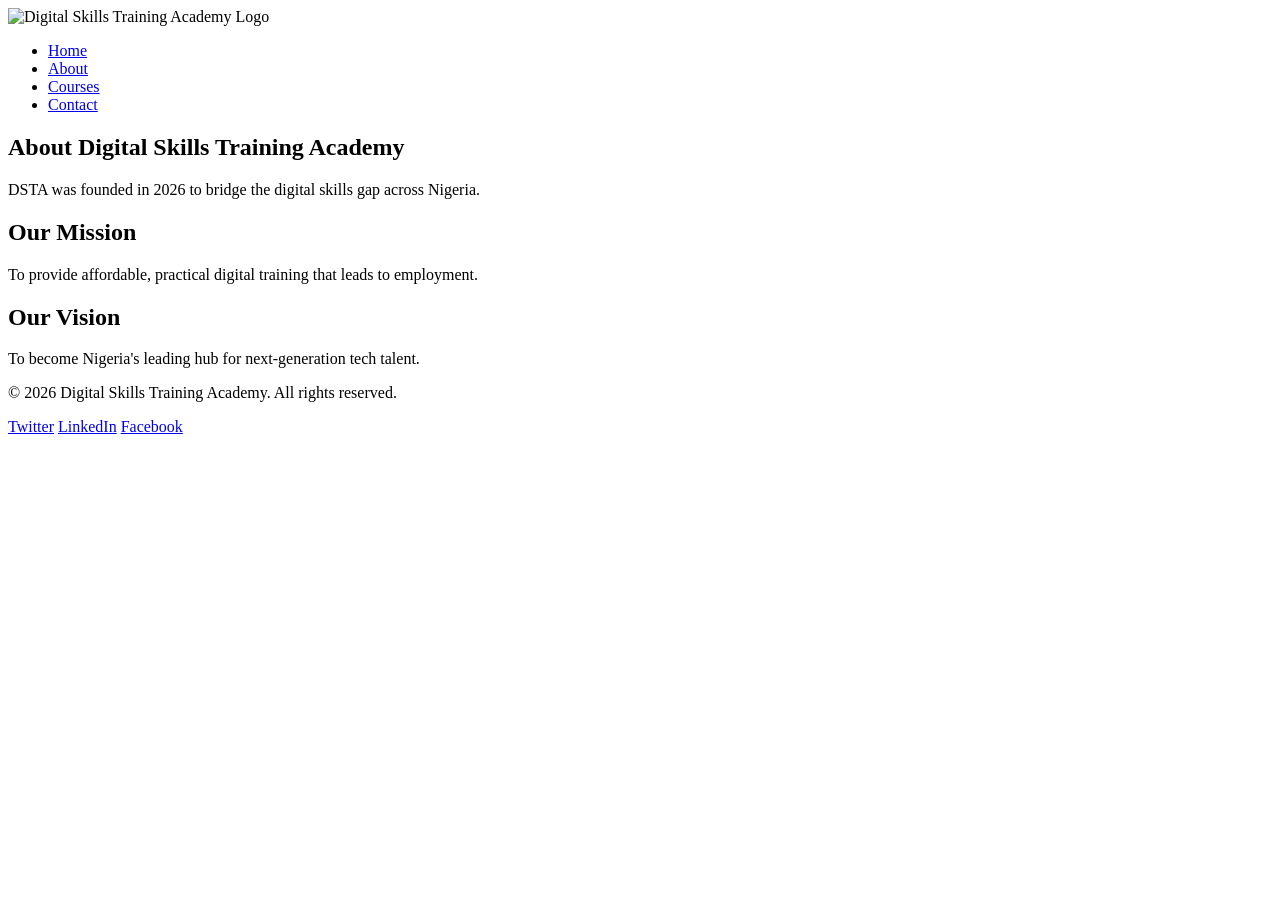
==== about.html @ 165c5e78 "about.html" ====
<!DOCTYPE html>
<html lang="en">
<head>
    <meta charset="UTF-8">
    <meta name="viewport" content="width=device-width, initial-scale=1.0">
    <title>About Us - Digital Skills Training Academy</title>
    <link rel="stylesheet" href="css/style.css">
</head>
<body>
    <header>
        <img src="/images /logo.png" alt="Digital Skills Training Academy Logo" class="logo">
        <nav>
            <ul>
                <li><a href="index.html">Home</a></li>
                <li><a href="about.html" class="active">About</a></li>
                <li><a href="courses.html">Courses</a></li>
                <li><a href="contact.html">Contact</a></li>
            </ul>
        </nav>
    </header>

    <main>
        <section class="about-intro">
            <h1>About Digital Skills Training Academy</h1>
            <p>DSTA was founded in 2026 to bridge the digital skills gap across Nigeria.</p>
        </section>

        <section class="mission-vision">
            <article>
                <h2>Our Mission</h2>
                <p>To provide affordable, practical digital training that leads to employment.</p>
            </article>
            <article>
                <h2>Our Vision</h2>
                <p>To become Nigeria's leading hub for next-generation tech talent.</p>
            </article>
        </section>
    </main>

    <footer>
        <p>&copy; 2026 Digital Skills Training Academy. All rights reserved.</p>
        <div class="social-links">
            <a href="https://twitter.com" target="_blank">Twitter</a>
            <a href="https://linkedin.com" target="_blank">LinkedIn</a>
            <a href="https://facebook.com" target="_blank">Facebook</a>
        </div>
    </footer>
</body>
</html>
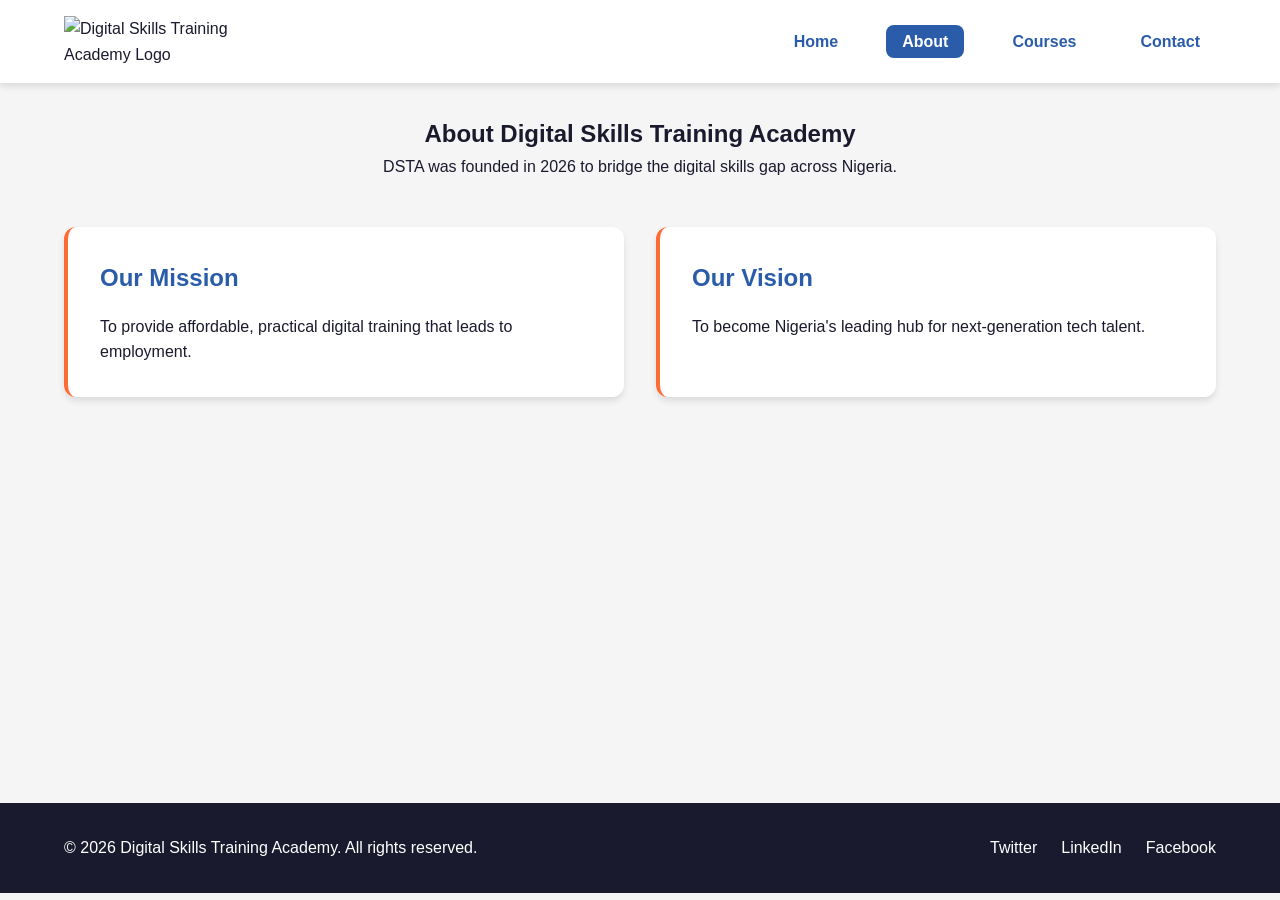
==== commit 351c1bd4: "about.html" ====
--- a/about.html
+++ b/about.html
@@ -4,7 +4,7 @@
     <meta charset="UTF-8">
     <meta name="viewport" content="width=device-width, initial-scale=1.0">
     <title>About Us - Digital Skills Training Academy</title>
-    <link rel="stylesheet" href="css/style.css">
+    <link rel="stylesheet" href="style.css">
 </head>
 <body>
     <header>
--- a/style.css
+++ b/style.css
@@ -0,0 +1,394 @@
+/* ===== CSS VARIABLES - Custom Colors ===== */
+:root {
+    --primary: #2A5CAA;      /* DSTA Blue */
+    --secondary: #FF6B35;    /* Orange accent */
+    --dark: #1A1A2E;         /* Dark text */
+    --light: #F5F5F5;        /* Light background */
+    --white: #FFFFFF;
+    --shadow: 0 4px 6px rgba(0, 0, 0, 0.1);
+    --shadow-lg: 0 10px 15px rgba(0, 0, 0, 0.15);
+    --radius: 8px;           /* Rounded corners */
+    --radius-lg: 12px;
+}
+
+/* ===== RESET & BASE STYLES ===== */
+* {
+    margin: 0;
+    padding: 0;
+    box-sizing: border-box;
+}
+
+body {
+    font-family: 'Segoe UI', Tahoma, Geneva, Verdana, sans-serif;
+    line-height: 1.6;
+    color: var(--dark);
+    background-color: var(--light);
+}
+
+img {
+    max-width: 100%;
+    height: auto;
+    display: block;
+}
+
+a {
+    text-decoration: none;
+    color: var(--primary);
+    transition: color 0.3s ease;
+}
+
+a:hover {
+    color: var(--secondary);
+}
+
+/* ===== HEADER & NAVIGATION - Flexbox ===== */
+header {
+    background-color: var(--white);
+    box-shadow: var(--shadow);
+    padding: 1rem 5%;
+    display: flex;                    /* Flexbox requirement */
+    justify-content: space-between;
+    align-items: center;
+    position: sticky;
+    top: 0;
+    z-index: 100;
+}
+
+.logo {
+    width: 180px;
+    height: auto;
+}
+
+nav ul {
+    display: flex;                    /* Flexbox for nav */
+    list-style: none;
+    gap: 2rem;
+}
+
+nav a {
+    font-weight: 600;
+    padding: 0.5rem 1rem;
+    border-radius: var(--radius);
+    transition: all 0.3s ease;
+}
+
+nav a:hover,
+nav a.active {
+    background-color: var(--primary);
+    color: var(--white);
+}
+
+/* ===== MAIN CONTENT ===== */
+main {
+    min-height: 80vh;
+    padding: 2rem 5%;
+}
+
+/* ===== HERO SECTION - Background Image ===== */
+.hero {
+    background-image: linear-gradient(rgba(42, 92, 170, 0.8), rgba(42, 92, 170, 0.8)), url('../images/banner.jpg');
+    background-size: cover;
+    background-position: center;
+    color: var(--white);
+    text-align: center;
+    padding: 6rem 2rem;
+    border-radius: var(--radius-lg);  /* Rounded corners */
+    margin-bottom: 3rem;
+    box-shadow: var(--shadow-lg);     /* Shadow */
+}
+
+.hero h1 {
+    font-size: 3rem;
+    margin-bottom: 1rem;
+}
+
+.hero p {
+    font-size: 1.25rem;
+}
+
+/* ===== FEATURED COURSES - Flexbox ===== */
+.featured-courses {
+    margin: 3rem 0;
+}
+
+.featured-courses h2,
+.courses-list h1 {
+    text-align: center;
+    font-size: 2.5rem;
+    margin-bottom: 2rem;
+    color: var(--primary);
+}
+
+.featured-courses {
+    display: flex;                    /* Flexbox requirement */
+    flex-wrap: wrap;
+    gap: 2rem;
+    justify-content: center;
+}
+
+.course-card {
+    background: var(--white);
+    border: 2px solid #e0e0e0;       /* Border requirement */
+    border-radius: var(--radius-lg);  /* Rounded corners */
+    box-shadow: var(--shadow);        /* Shadow */
+    overflow: hidden;
+    flex: 1 1 300px;
+    max-width: 350px;
+    transition: transform 0.3s ease, box-shadow 0.3s ease;
+}
+
+.course-card:hover {
+    transform: translateY(-5px);
+    box-shadow: var(--shadow-lg);
+}
+
+.course-card img {
+    width: 100%;
+    height: 200px;
+    object-fit: cover;
+}
+
+.course-card h3 {
+    padding: 1rem 1rem 0.5rem;
+    color: var(--primary);
+}
+
+.course-card p {
+    padding: 0 1rem 1.5rem;
+}
+
+/* ===== COURSES PAGE - CSS Grid ===== */
+.courses-list {
+    display: grid;                    /* Grid requirement */
+    grid-template-columns: repeat(auto-fit, minmax(300px, 1fr));
+    gap: 2rem;
+    margin-top: 2rem;
+}
+
+.courses-list h1 {
+    grid-column: 1 / -1;
+}
+
+.course-item {
+    background: var(--white);
+    border: 2px solid #e0e0e0;       /* Border */
+    border-radius: var(--radius-lg);  /* Rounded corners */
+    box-shadow: var(--shadow);        /* Shadow */
+    overflow: hidden;
+    transition: transform 0.3s ease;
+}
+
+.course-item:hover {
+    transform: scale(1.02);
+    box-shadow: var(--shadow-lg);
+}
+
+.course-item img {
+    width: 100%;
+    height: 220px;
+    object-fit: cover;
+}
+
+.course-item h2 {
+    padding: 1rem 1.5rem 0.5rem;
+    color: var(--primary);
+    font-size: 1.5rem;
+}
+
+.course-item p {
+    padding: 0 1.5rem 1.5rem;
+}
+
+/* ===== ABOUT PAGE ===== */
+.about-intro {
+    text-align: center;
+    margin-bottom: 3rem;
+}
+
+.about-intro img {
+    border-radius: var(--radius-lg);
+    box-shadow: var(--shadow);
+    margin: 1rem auto;
+    max-width: 600px;
+}
+
+.mission-vision {
+    display: grid;                    /* Grid for layout */
+    grid-template-columns: repeat(auto-fit, minmax(280px, 1fr));
+    gap: 2rem;
+    margin-top: 2rem;
+}
+
+.mission-vision article {
+    background: var(--white);
+    padding: 2rem;
+    border-radius: var(--radius-lg);
+    border-left: 4px solid var(--secondary); /* Border accent */
+    box-shadow: var(--shadow);
+}
+
+.mission-vision h2 {
+    color: var(--primary);
+    margin-bottom: 1rem;
+}
+
+/* ===== CONTACT PAGE - Form Styling ===== */
+.contact-info, .contact-form {
+    background: var(--white);
+    padding: 2rem;
+    border-radius: var(--radius-lg);
+    box-shadow: var(--shadow);
+    margin-bottom: 2rem;
+}
+
+.contact-form form {
+    display: flex;
+    flex-direction: column;
+    gap: 1rem;
+    max-width: 600px;
+}
+
+.contact-form label {
+    font-weight: 600;
+    color: var(--dark);
+}
+
+.contact-form input,
+.contact-form textarea {
+    padding: 0.75rem;
+    border: 2px solid #ddd;           /* Border */
+    border-radius: var(--radius);     /* Rounded corners */
+    font-family: inherit;
+    font-size: 1rem;
+    transition: border-color 0.3s ease;
+}
+
+.contact-form input:focus,
+.contact-form textarea:focus {
+    outline: none;
+    border-color: var(--primary);     /* Border on focus */
+    box-shadow: 0 0 0 3px rgba(42, 92, 170, 0.1);
+}
+
+.contact-form button {
+    background-color: var(--primary);
+    color: var(--white);
+    padding: 1rem 2rem;
+    border: none;
+    border-radius: var(--radius);     /* Rounded corners */
+    font-size: 1rem;
+    font-weight: 600;
+    cursor: pointer;
+    box-shadow: var(--shadow);        /* Shadow */
+    transition: all 0.3s ease;
+}
+
+.contact-form button:hover {
+    background-color: var(--secondary);
+    box-shadow: var(--shadow-lg);
+    transform: translateY(-2px);
+}
+
+/* ===== FOOTER - Flexbox ===== */
+footer {
+    background-color: var(--dark);
+    color: var(--white);
+    padding: 2rem 5%;
+    display: flex;                    /* Flexbox */
+    justify-content: space-between;
+    align-items: center;
+    flex-wrap: wrap;
+    gap: 1rem;
+}
+
+.social-links {
+    display: flex;
+    gap: 1.5rem;
+}
+
+.social-links a {
+    color: var(--white);
+    font-weight: 500;
+}
+
+.social-links a:hover {
+    color: var(--secondary);
+}
+
+/* ===== RESPONSIVE DESIGN - 10 Marks ===== */
+
+/* Tablet: 768px - 1024px */
+@media (max-width: 1024px) {
+    .hero h1 {
+        font-size: 2.5rem;
+    }
+    
+    nav ul {
+        gap: 1rem;
+    }
+}
+
+/* Mobile: < 768px */
+@media (max-width: 768px) {
+    /* Header stacks vertically */
+    header {
+        flex-direction: column;
+        gap: 1rem;
+    }
+
+    /* Nav menu stacks */
+    nav ul {
+        flex-direction: column;
+        text-align: center;
+        gap: 0.5rem;
+        width: 100%;
+    }
+
+    nav a {
+        display: block;
+    }
+
+    /* Hero text smaller */
+    .hero {
+        padding: 4rem 1rem;
+    }
+
+    .hero h1 {
+        font-size: 2rem;
+    }
+
+    .hero p {
+        font-size: 1rem;
+    }
+
+    /* Single column layouts */
+    .featured-courses,
+    .courses-list {
+        grid-template-columns: 1fr;
+    }
+
+    .mission-vision {
+        grid-template-columns: 1fr;
+    }
+
+    /* Footer stacks */
+    footer {
+        flex-direction: column;
+        text-align: center;
+    }
+
+    main {
+        padding: 1rem 3%;
+    }
+}
+
+/* Small Mobile: < 480px */
+@media (max-width: 480px) {
+    .hero h1 {
+        font-size: 1.75rem;
+    }
+
+    .logo {
+        width: 140px;
+    }
+}
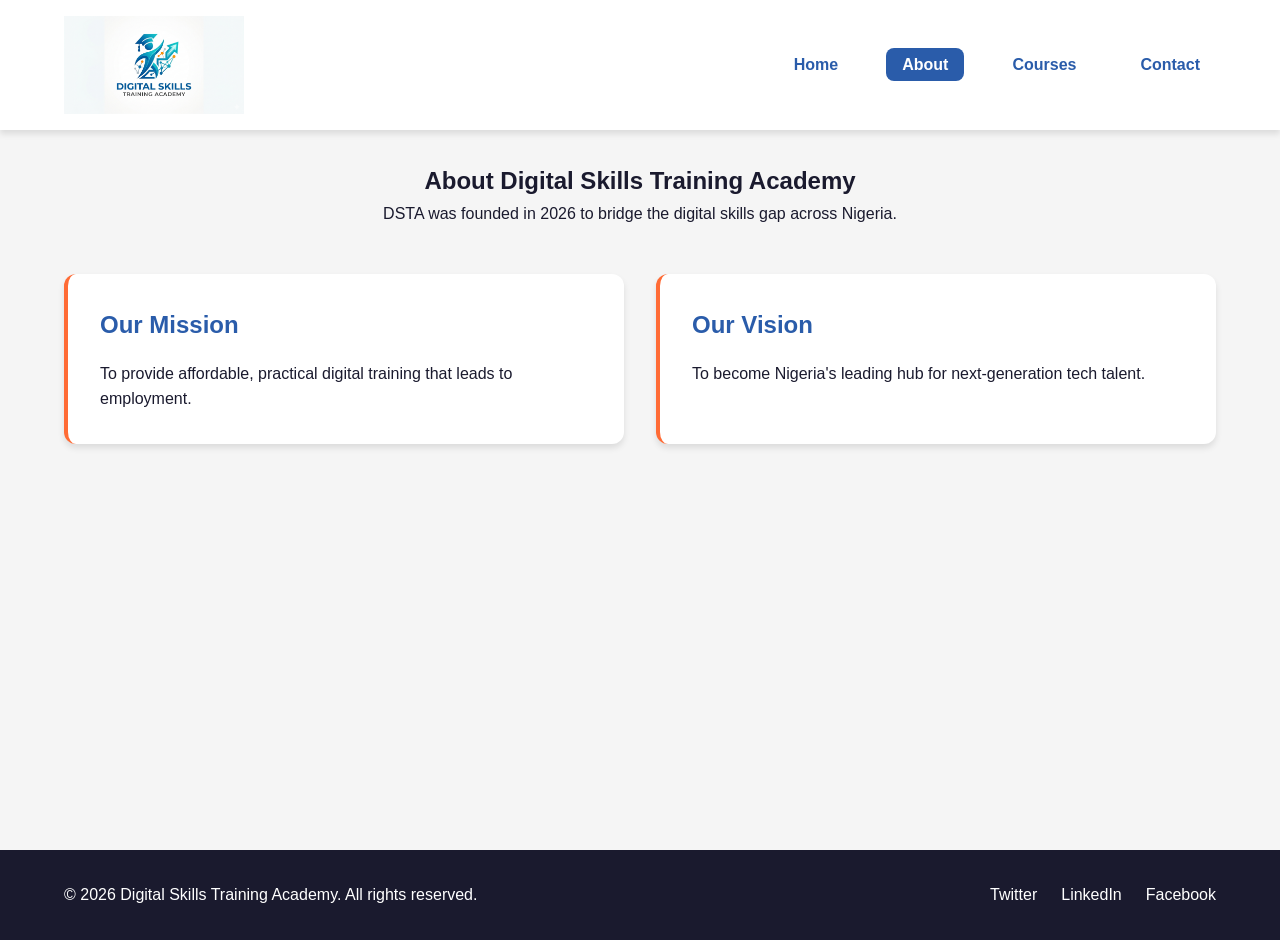
==== commit 8635dbc0: "about.html" ====
--- a/about.html
+++ b/about.html
@@ -8,7 +8,7 @@
 </head>
 <body>
     <header>
-        <img src="/images /logo.png" alt="Digital Skills Training Academy Logo" class="logo">
+        <img src="logo.png" alt="Digital Skills Training Academy Logo" class="logo">
         <nav>
             <ul>
                 <li><a href="index.html">Home</a></li>
